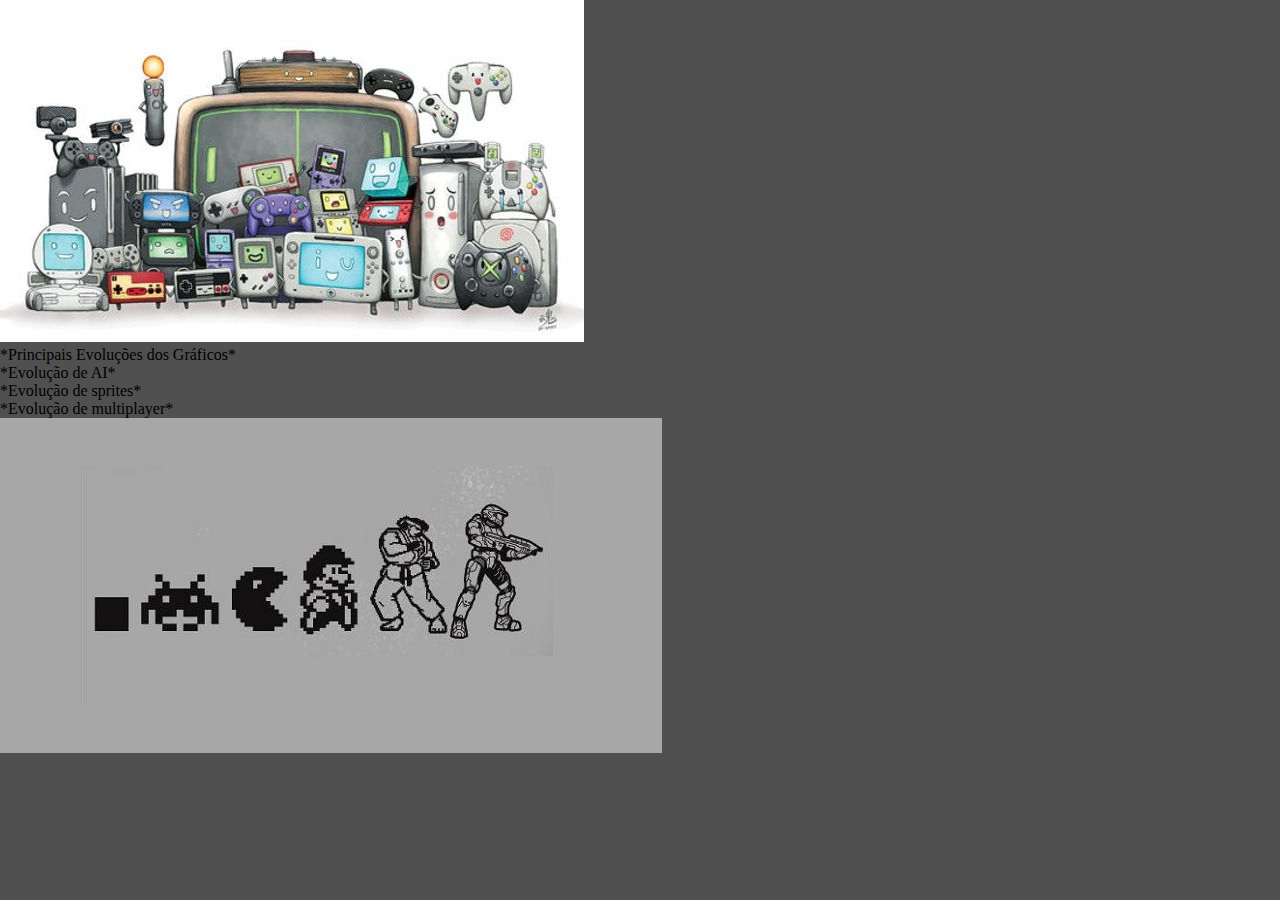
==== index.html @ d349b5b8 "Update index.html" ====
<!DOCTYPE html>
<html lang="pt-br">
<head>
    <meta charset="UTF-8">
    <meta http-equiv="X-UA-Compatible" content="IE=edge">
    <meta name="viewport" content="width=device-width, initial-scale=1.0">
    <title>Evolução dos Jogos</title>
    <link rel="stylesheet" href="estilo.css">
    <style>
      @import url('https://fonts.googleapis.com/css2?family=Pixelify+Sans&display=swap');
    </style>
</head>
<body>
    <header class="cabecalho">
        <img src="Imagem.jpg" alt="Imagem 1" />

        <ul>
            <li>*Principais Evoluções dos Gráficos*</li>
            <li>*Evolução de AI*</li>
            <li>*Evolução de sprites*</li>
            <li>*Evolução de multiplayer*</li>
        </ul>

        <img src="Imagem 2.jpg" alt="Imagem 2" />
    </header>
</body>
</html>
---- estilo.css ----
*{
    margin: 0;
    padding: 0;
}

body{
  
    display:flex;
    background: #505050;

}
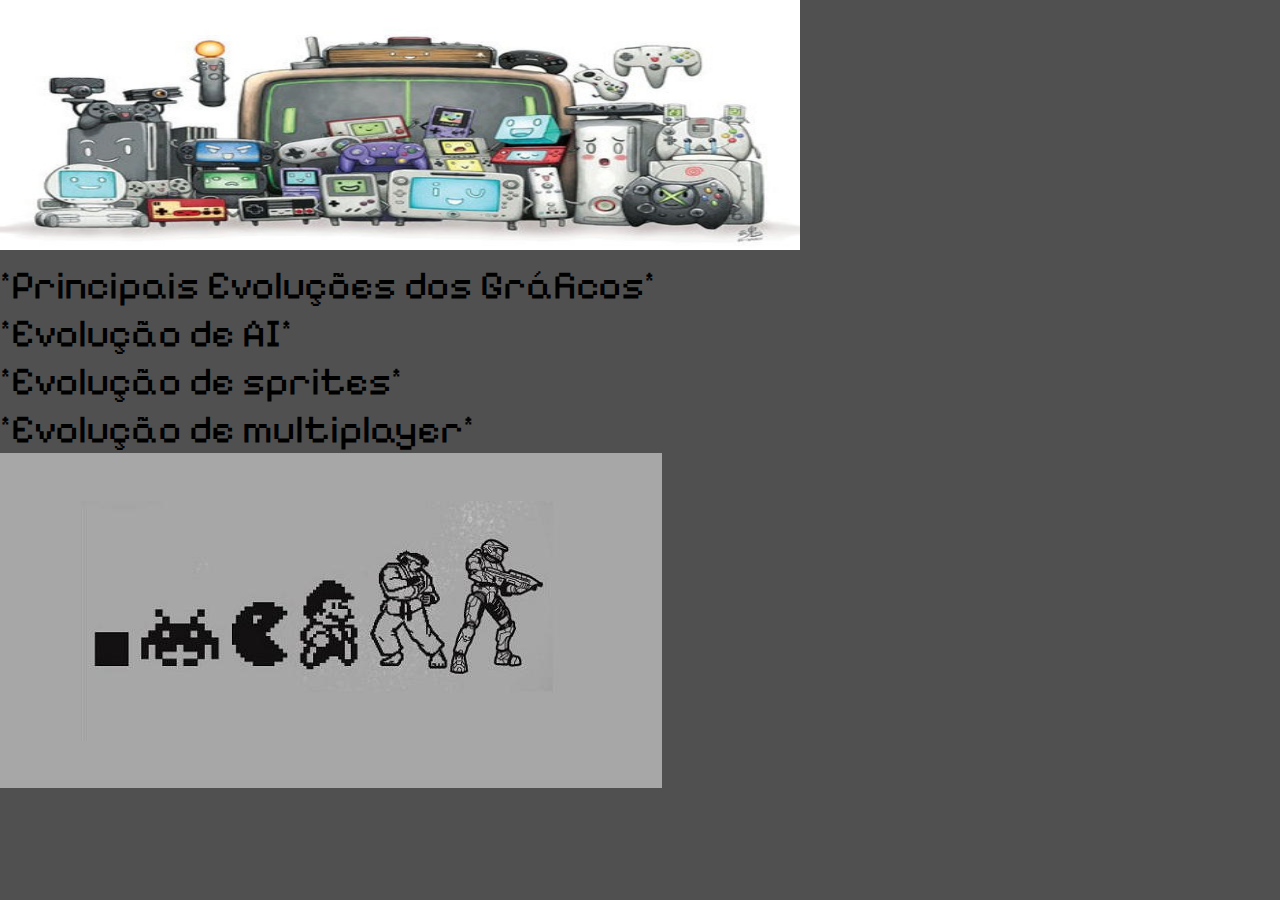
==== commit 93d1919a: "salvar" ====
--- a/index.html
+++ b/index.html
@@ -12,7 +12,7 @@
 </head>
 <body>
     <header class="cabecalho">
-        <img src="Imagem.jpg" alt="Imagem 1" />
+        <img src="Imagem.jpg" alt="Imagem 1" height="250" width="800"/>
 
         <ul>
             <li>*Principais Evoluções dos Gráficos*</li>
--- a/estilo.css
+++ b/estilo.css
@@ -7,5 +7,6 @@
   
     display:flex;
     background: #505050;
-
+    font-family: 'Pixelify Sans', sans-serif;
+    font-size: 40px;
 }
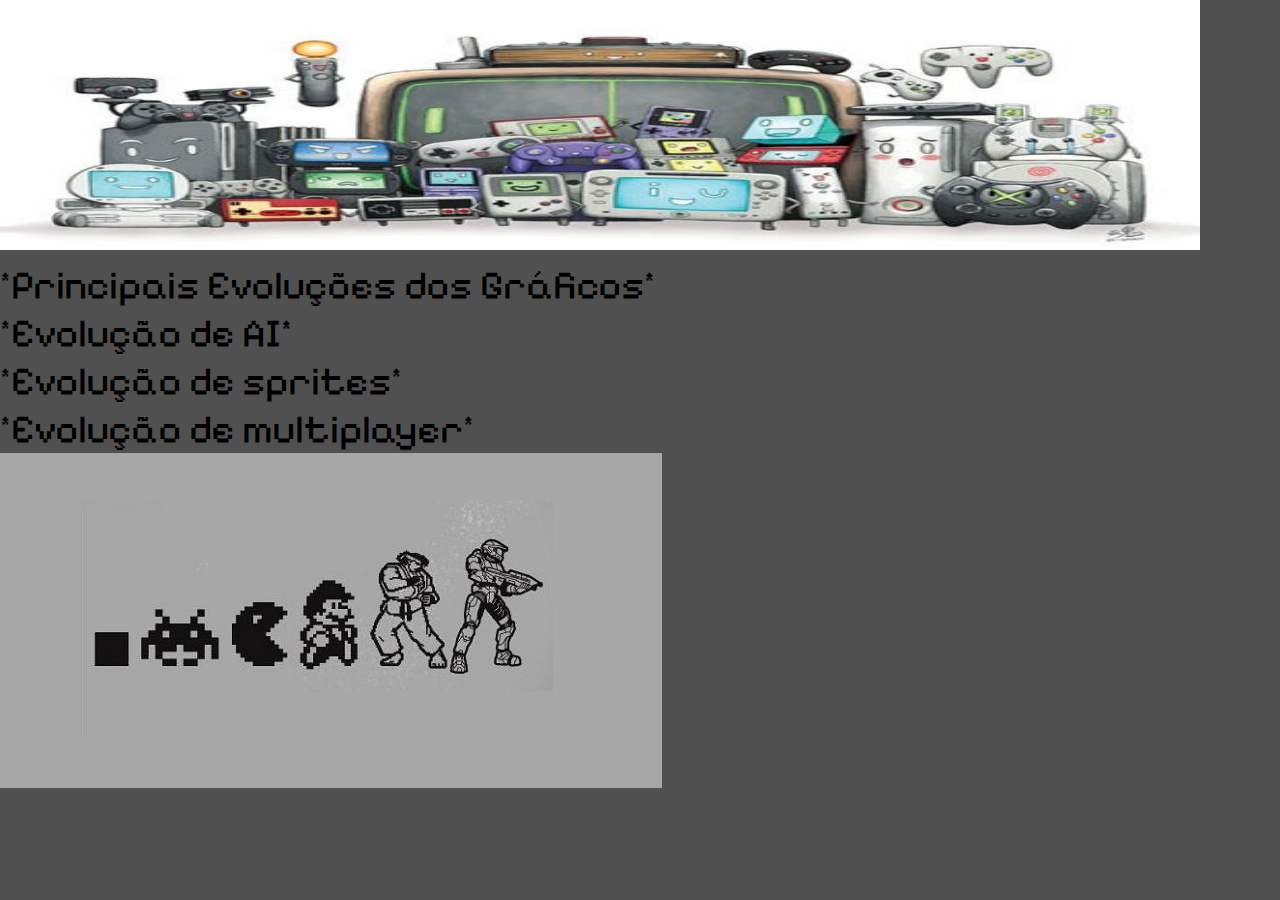
==== commit 99401d42: "Salvar" ====
--- a/index.html
+++ b/index.html
@@ -12,7 +12,7 @@
 </head>
 <body>
     <header class="cabecalho">
-        <img src="Imagem.jpg" alt="Imagem 1" height="250" width="800"/>
+        <img src="Imagem.jpg" alt="Imagem 1" height="250" width="1200"/>
 
         <ul>
             <li>*Principais Evoluções dos Gráficos*</li>
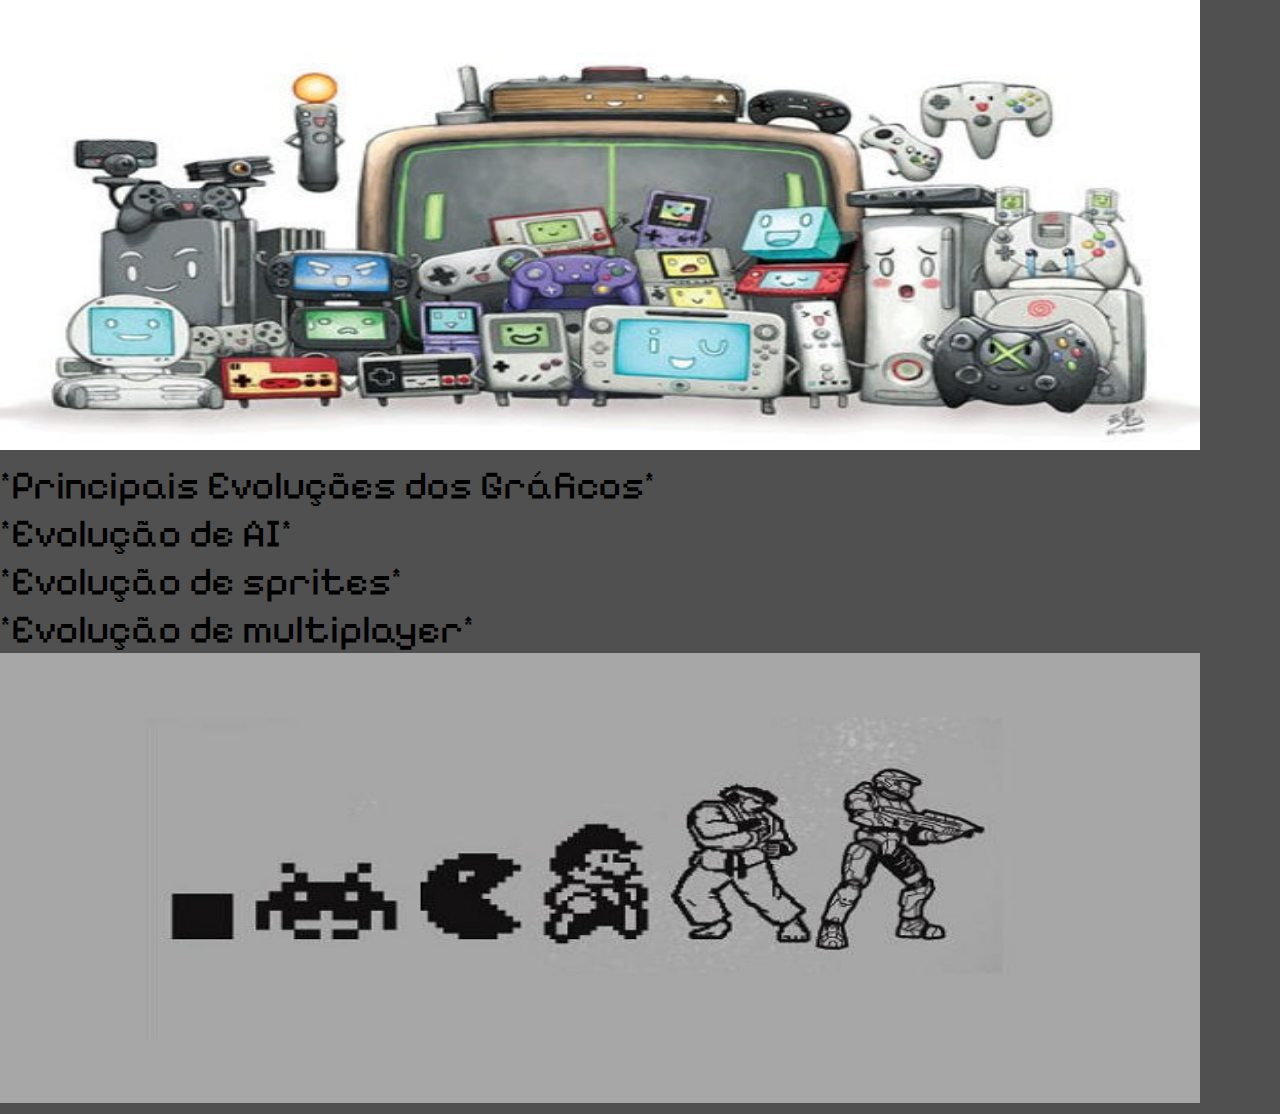
==== commit d3c6504e: "Salvar" ====
--- a/index.html
+++ b/index.html
@@ -12,7 +12,7 @@
 </head>
 <body>
     <header class="cabecalho">
-        <img src="Imagem.jpg" alt="Imagem 1" height="250" width="1200"/>
+        <img src="Imagem.jpg" alt="Imagem 1" height="450" width="1200"/>
 
         <ul>
             <li>*Principais Evoluções dos Gráficos*</li>
@@ -21,7 +21,7 @@
             <li>*Evolução de multiplayer*</li>
         </ul>
 
-        <img src="Imagem 2.jpg" alt="Imagem 2" />
+        <img src="Imagem 2.jpg" alt="Imagem 1" height="450" width="1200"/>
     </header>
 </body>
 </html>
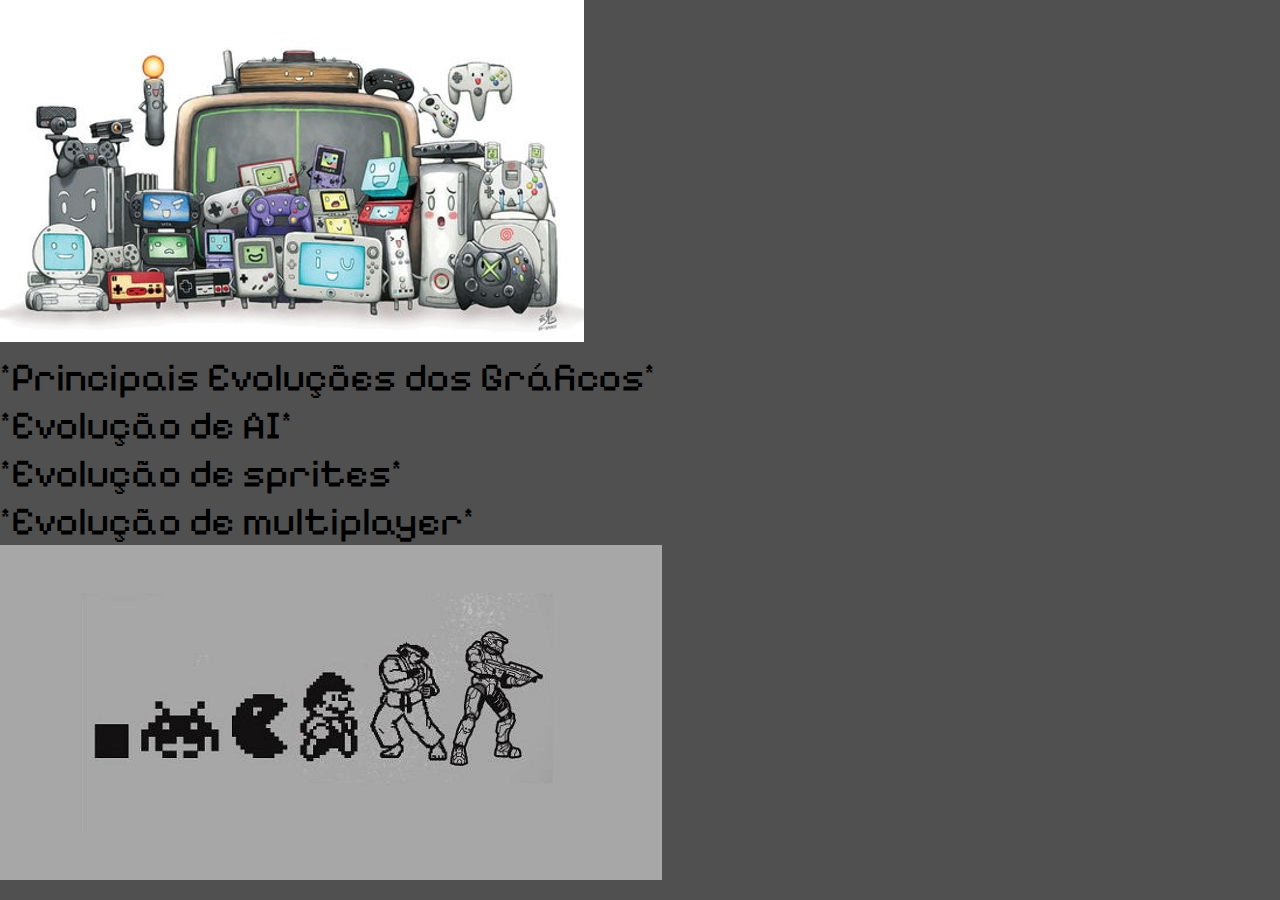
==== commit 49c40fc4: "salvar" ====
--- a/index.html
+++ b/index.html
@@ -12,7 +12,7 @@
 </head>
 <body>
     <header class="cabecalho">
-        <img src="Imagem.jpg" alt="Imagem 1" height="450" width="1200"/>
+        <img id="Console" src="Imagem.jpg" alt="Imagem 1"/>
 
         <ul>
             <li>*Principais Evoluções dos Gráficos*</li>
@@ -21,7 +21,7 @@
             <li>*Evolução de multiplayer*</li>
         </ul>
 
-        <img src="Imagem 2.jpg" alt="Imagem 1" height="450" width="1200"/>
+        <img id="Graficos" src="Imagem 2.jpg" alt="Imagem 1"/>
     </header>
 </body>
 </html>
--- a/estilo.css
+++ b/estilo.css
@@ -10,3 +10,13 @@
     font-family: 'Pixelify Sans', sans-serif;
     font-size: 40px;
 }
+
+#Graficos{
+    height: 200;
+    width: 1200;
+}
+
+#Console{
+    height: 200;
+    width: 1200;
+}
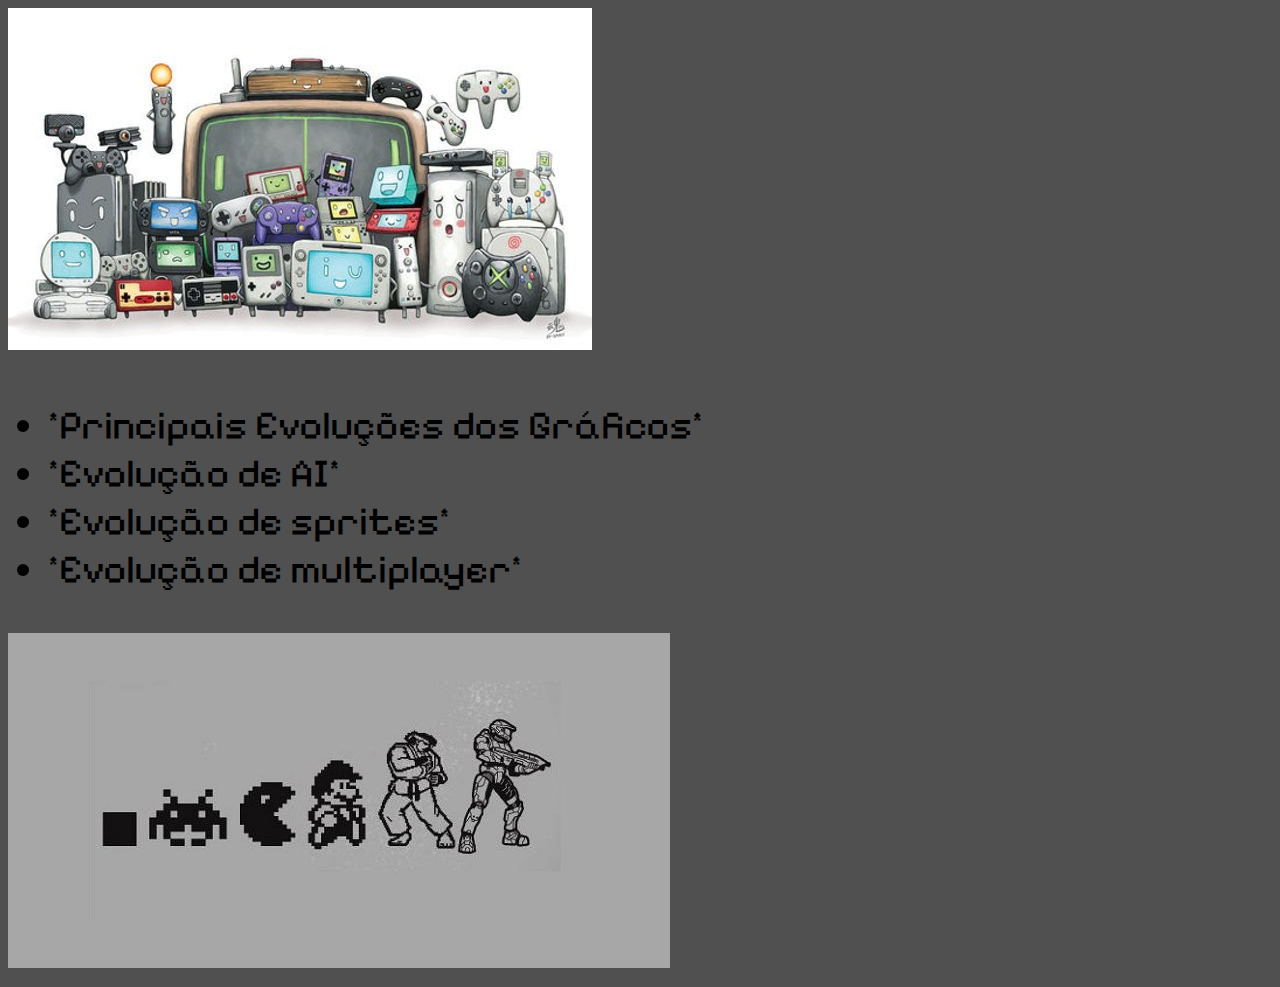
==== commit 662dba10: "Salver" ====
--- a/index.html
+++ b/index.html
@@ -15,10 +15,10 @@
         <img id="Console" src="Imagem.jpg" alt="Imagem 1"/>
 
         <ul>
-            <li>*Principais Evoluções dos Gráficos*</li>
-            <li>*Evolução de AI*</li>
-            <li>*Evolução de sprites*</li>
-            <li>*Evolução de multiplayer*</li>
+            <li id="Text 1">*Principais Evoluções dos Gráficos*</li>
+            <li id="Text 2">*Evolução de AI*</li>
+            <li id="Text 3">*Evolução de sprites*</li>
+            <li id="Text 4">*Evolução de multiplayer*</li>
         </ul>
 
         <img id="Graficos" src="Imagem 2.jpg" alt="Imagem 1"/>
--- a/estilo.css
+++ b/estilo.css
@@ -1,6 +1,6 @@
 *{
-    margin: 0;
-    padding: 0;
+    margin: CENTER;
+    padding: CENTER;
 }
 
 body{
